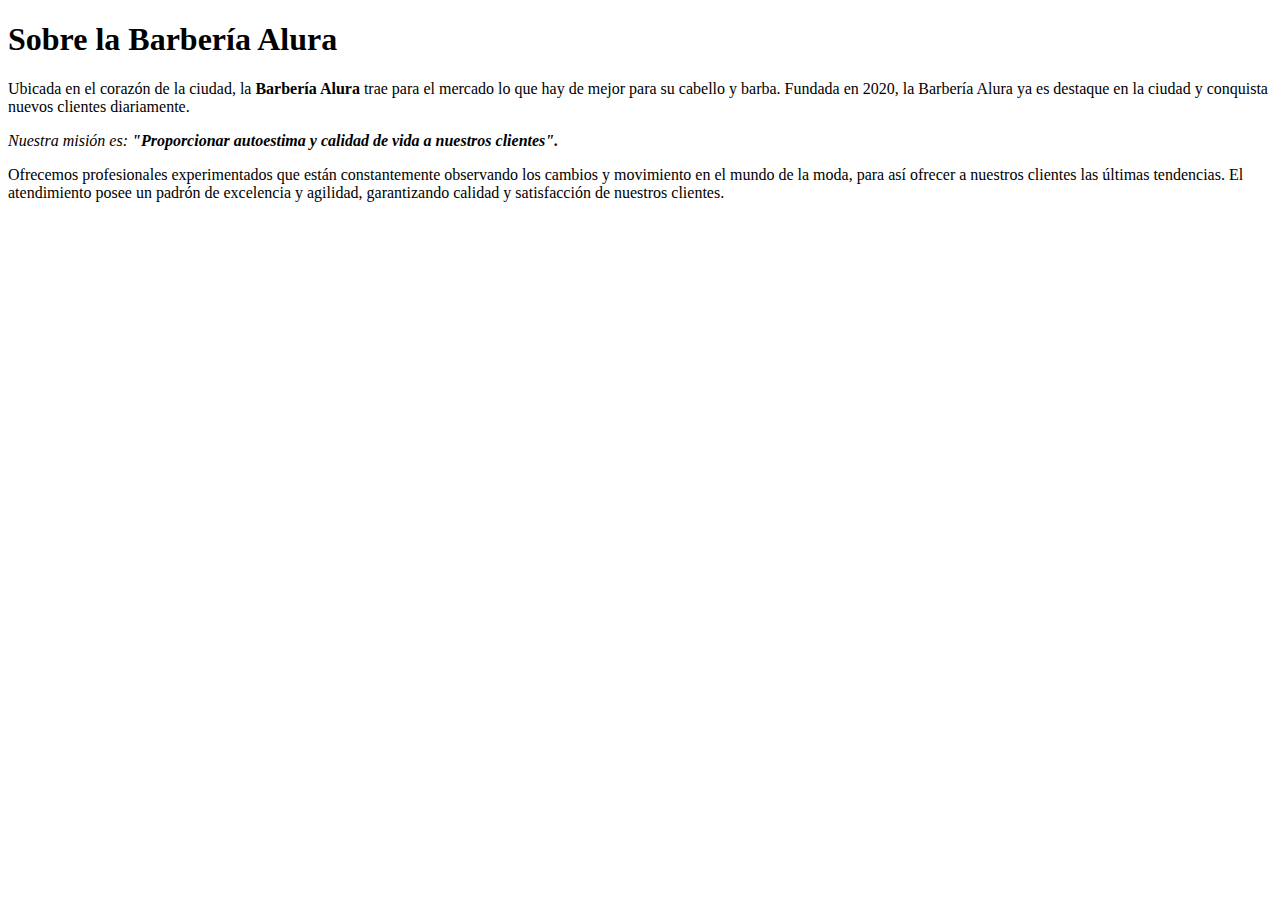
==== index.html @ a5bb8b83 "Empezando el curso HTML5 y CSS3" ====
<!DOCTYPE html>

<html lang="es">
	<meta charset="UTF-8">

	<title>Barberia Alura</title>

	<h1>Sobre la Barbería Alura</h1>

	<p>Ubicada en el corazón de la ciudad, la <strong>Barbería Alura</strong> trae para el mercado lo que hay de mejor para su cabello y barba. Fundada en 2020, la Barbería Alura ya es destaque en la ciudad y conquista nuevos clientes diariamente.</p>

	<p><em>Nuestra misión es: <strong>"Proporcionar autoestima y calidad de vida a nuestros clientes".</strong></em></p>

	<p>Ofrecemos profesionales experimentados que están constantemente observando los cambios y movimiento en el mundo de la moda, para así ofrecer a nuestros clientes las últimas tendencias. El atendimiento posee un padrón de excelencia y agilidad, garantizando calidad y satisfacción de nuestros clientes.</p>
</html>
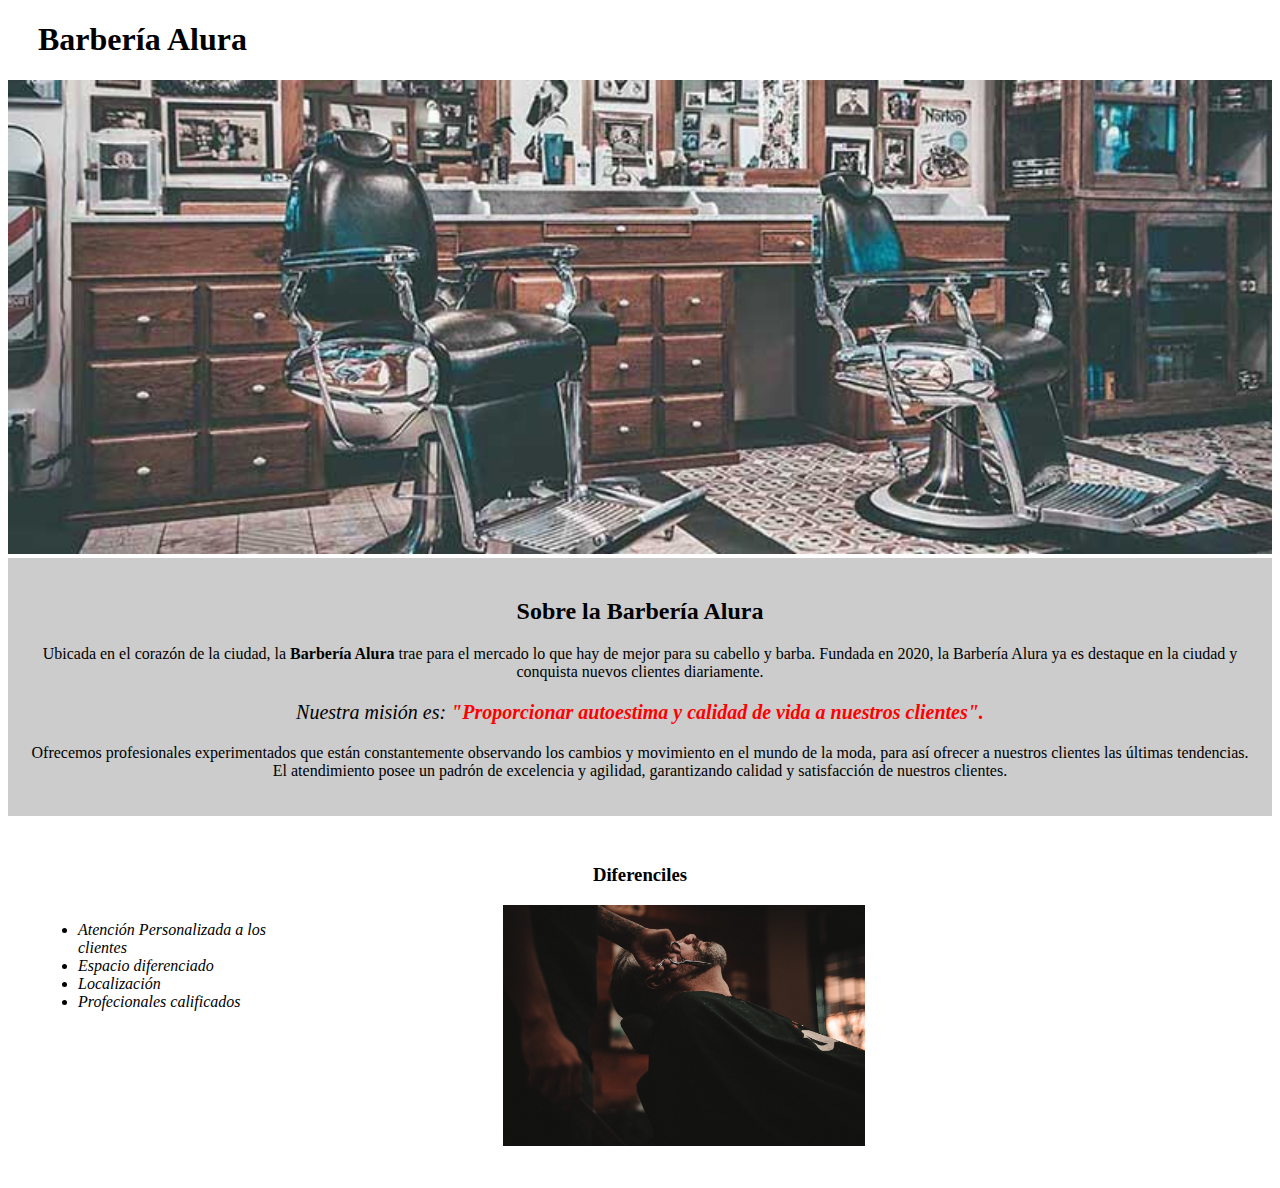
==== commit 6bcbae0e: "Terminando HTML5 y CSS3 Parte 1: Mi primera página web" ====
--- a/index.html
+++ b/index.html
@@ -1,18 +1,37 @@
 <!DOCTYPE html>
 
 <html lang="es">
-	<meta charset="UTF-8">
+	<head>
+		<meta charset="UTF-8">
+		<title>Barberia Alura</title>
+		<link rel="stylesheet" type="text/css" href="style.css">
+	</head>
 
-	<title>Barberia Alura</title>
+	<body>
+		<header>
+			<h1 class="titulo-principal">Barbería Alura</h1>
+		</header>
 
-	<h1>Sobre la Barbería Alura</h1>
+		<img id="banner" src="banner/banner.jpg">		
 
-	<p>Ubicada en el corazón de la ciudad, la <strong>Barbería Alura</strong> trae para el mercado lo que hay de mejor para su cabello y barba. Fundada en 2020, la Barbería Alura ya es destaque en la ciudad y conquista nuevos clientes diariamente.</p>
+		<div class="principal">
+			<h2 class="titulo-centralizado">Sobre la Barbería Alura</h2>
+			<p>Ubicada en el corazón de la ciudad, la <strong>Barbería Alura</strong> trae para el mercado lo que hay de mejor para su cabello y barba. Fundada en 2020, la Barbería Alura ya es destaque en la ciudad y conquista nuevos clientes diariamente.</p>
 
-	<p><em>Nuestra misión es: <strong>"Proporcionar autoestima y calidad de vida a nuestros clientes".</strong></em></p>
+			<p id="mision"><em>Nuestra misión es: <strong>"Proporcionar autoestima y calidad de vida a nuestros clientes".</strong></em></p>
 
-	<p>Ofrecemos profesionales experimentados que están constantemente observando los cambios y movimiento en el mundo de la moda, para así ofrecer a nuestros clientes las últimas tendencias. El atendimiento posee un padrón de excelencia y agilidad, garantizando calidad y satisfacción de nuestros clientes.</p>
-</html>
+			<p>Ofrecemos profesionales experimentados que están constantemente observando los cambios y movimiento en el mundo de la moda, para así ofrecer a nuestros clientes las últimas tendencias. El atendimiento posee un padrón de excelencia y agilidad, garantizando calidad y satisfacción de nuestros clientes.</p>
+		</div>
 
-
-
+		<div class="diferenciales">
+			<h3 class="titulo-centralizado">Diferenciles</h3>
+			<ul>
+				<li class="items">Atención Personalizada a los clientes</li>
+				<li class="items">Espacio diferenciado</li>
+				<li class="items">Localización</li>
+				<li class="items">Profecionales calificados</li>
+			</ul>
+			<img src="diferenciales/diferenciales.jpg" class="imagenDiferenciales">
+		</div>		
+	</body>
+</html>--- a/style.css
+++ b/style.css
@@ -0,0 +1,57 @@
+.titulo-principal{
+	padding-left: 30px;	
+}
+
+h1{
+ 
+}
+
+#banner{
+	width:100%;
+}
+
+.principal{
+	background: #CCCCCC;
+	padding: 20px;
+}
+
+.titulo-centralizado{
+	text-align: center;
+}
+
+p{
+	text-align: center;
+	
+}
+
+em strong{
+	color: red;	
+}
+
+#mision{
+	font-size: 20px;
+}
+
+.diferenciales{
+	background: #FFFFFF;
+	padding: 30px;
+}
+
+
+.items{
+	font-style: italic;
+}
+
+ul{
+	display: inline-block;
+	vertical-align: top;
+	width: 20%;	
+	margin-right: 15%;
+}
+
+.imagenDiferenciales{
+	width: 30%;
+}
+
+
+
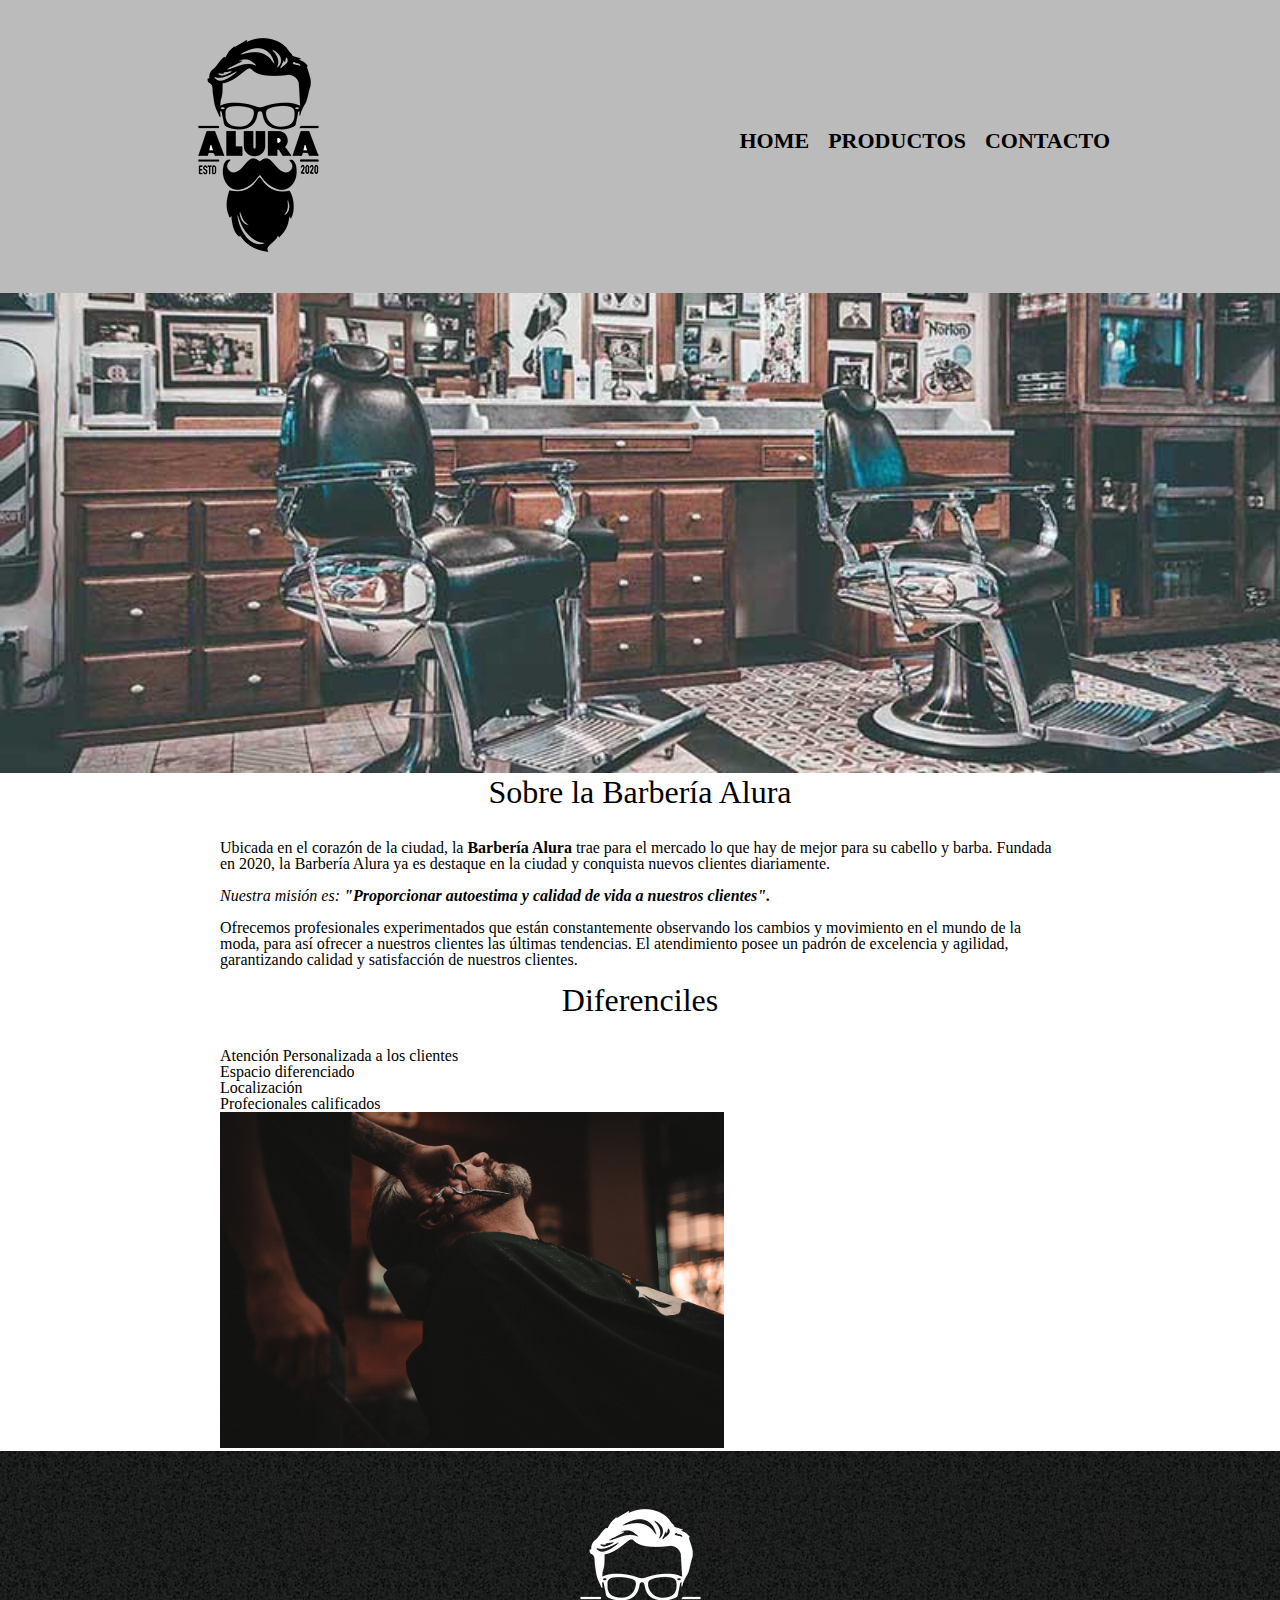
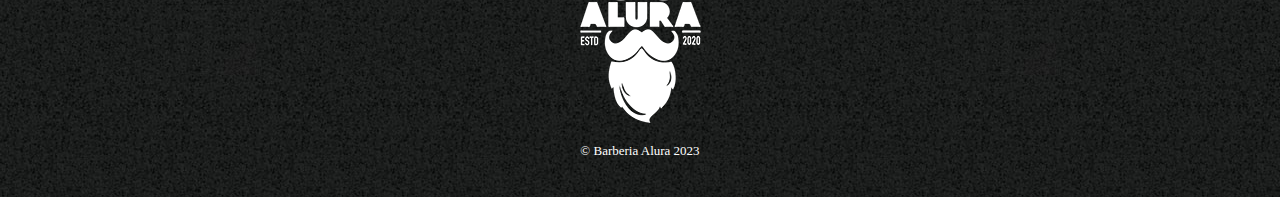
==== commit f5622bdc: "Terminando el curso 3 Trabajando con formularios y tablas" ====
--- a/index.html
+++ b/index.html
@@ -4,34 +4,52 @@
 	<head>
 		<meta charset="UTF-8">
 		<title>Barberia Alura</title>
+		<link rel="stylesheet" href="reset.css">
 		<link rel="stylesheet" type="text/css" href="style.css">
 	</head>
 
 	<body>
 		<header>
-			<h1 class="titulo-principal">Barbería Alura</h1>
+			<div class="encabezado">
+				<h1><img src="imagenes/logo.png"></h1>
+				<nav>
+					<ul class="navegacion">
+						<li><a href="index.html">Home</a></li>
+						<li><a href="productos.html">Productos</a></li>
+						<li><a href="contacto.html">Contacto</a></li>
+					</ul>				
+				</nav>
+			</div>
 		</header>
 
-		<img id="banner" src="banner/banner.jpg">		
+		<img class="banner" src="banner/banner.jpg" alt="Fotografia Estetica">	
 
-		<div class="principal">
-			<h2 class="titulo-centralizado">Sobre la Barbería Alura</h2>
-			<p>Ubicada en el corazón de la ciudad, la <strong>Barbería Alura</strong> trae para el mercado lo que hay de mejor para su cabello y barba. Fundada en 2020, la Barbería Alura ya es destaque en la ciudad y conquista nuevos clientes diariamente.</p>
-
-			<p id="mision"><em>Nuestra misión es: <strong>"Proporcionar autoestima y calidad de vida a nuestros clientes".</strong></em></p>
-
-			<p>Ofrecemos profesionales experimentados que están constantemente observando los cambios y movimiento en el mundo de la moda, para así ofrecer a nuestros clientes las últimas tendencias. El atendimiento posee un padrón de excelencia y agilidad, garantizando calidad y satisfacción de nuestros clientes.</p>
-		</div>
-
-		<div class="diferenciales">
-			<h3 class="titulo-centralizado">Diferenciles</h3>
-			<ul>
-				<li class="items">Atención Personalizada a los clientes</li>
-				<li class="items">Espacio diferenciado</li>
-				<li class="items">Localización</li>
-				<li class="items">Profecionales calificados</li>
-			</ul>
-			<img src="diferenciales/diferenciales.jpg" class="imagenDiferenciales">
-		</div>		
+		<main>
+			
+			<section class="principal">
+				<h2 class="titulo-principal">Sobre la Barbería Alura</h2>
+				<p>Ubicada en el corazón de la ciudad, la <strong>Barbería Alura</strong> trae para el mercado lo que hay de mejor para su cabello y barba. Fundada en 2020, la Barbería Alura ya es destaque en la ciudad y conquista nuevos clientes diariamente.</p>
+	
+				<p id="mision"><em>Nuestra misión es: <strong>"Proporcionar autoestima y calidad de vida a nuestros clientes".</strong></em></p>
+	
+				<p>Ofrecemos profesionales experimentados que están constantemente observando los cambios y movimiento en el mundo de la moda, para así ofrecer a nuestros clientes las últimas tendencias. El atendimiento posee un padrón de excelencia y agilidad, garantizando calidad y satisfacción de nuestros clientes.</p>
+			</section>
+	
+			<section class="diferenciales">
+				<h3 class="titulo-principal">Diferenciles</h3>
+				<ul>
+					<li class="items">Atención Personalizada a los clientes</li>
+					<li class="items">Espacio diferenciado</li>
+					<li class="items">Localización</li>
+					<li class="items">Profecionales calificados</li>
+				</ul>
+				<img src="diferenciales/diferenciales.jpg" class="imagenDiferenciales">
+			</section>
+		</main>
+		
+		<footer>
+			<img src="imagenes/logo-blanco.png" alt="Logo de la Barberia Alura">
+			<p class="coppyrigth">&copy Barberia Alura 2023</p>
+		</footer>		
 	</body>
 </html>--- a/style.css
+++ b/style.css
@@ -1,57 +1,183 @@
-.titulo-principal{
-	padding-left: 30px;	
+header{
+	background: #BBBBBB;
+	padding: 20px 0;
 }
 
-h1{
- 
+.encabezado{
+	position: relative;
+	width: 940px;
+	margin: 0 auto;
 }
 
-#banner{
-	width:100%;
+nav{
+	position: absolute;
+	top: 110px;
+	right: 0px;
 }
 
-.principal{
-	background: #CCCCCC;
-	padding: 20px;
-}
-
-.titulo-centralizado{
-	text-align: center;
-}
-
-p{
-	text-align: center;
-	
-}
-
-em strong{
-	color: red;	
-}
-
-#mision{
-	font-size: 20px;
-}
-
-.diferenciales{
-	background: #FFFFFF;
-	padding: 30px;
+nav li{
+	display: inline;
+	margin: 0 0 0 15px;
 }
 
 
-.items{
-	font-style: italic;
+nav a{
+	text-transform: uppercase;
+	color: #000000;
+	font-weight: bold;
+	font-size: 22px;	
+	text-decoration: none;
 }
 
-ul{
-	display: inline-block;
-	vertical-align: top;
-	width: 20%;	
-	margin-right: 15%;
+nav a:hover{
+	color: #c78c19;
+	text-decoration: underline;
 }
 
-.imagenDiferenciales{
+.ul-productos{
+	width: 940px;
+	margin: 0 auto;
+	padding: 50px;
+}
+
+.ul-productos li{
+	display: inline-block;
+	text-align: center;
 	width: 30%;
+	vertical-align: top;
+	margin: 0 1.5%;
+	padding: 30px 20px;
+	box-sizing: border-box;
+	border: 2px solid #000000;
+	border-radius: 10px;
+}
+
+.ul-productos li:hover{
+	border: 2px solid #c78c19;
+	border-radius: 10px;
+}
+
+.ul-productos li:hover h2{
+	font-size: 33px;
+}
+
+.ul-productos li:active{
+	border: 2px solid #FF0000;
+	border-radius: 10px;
+}
+
+
+.ul-productos h2{
+	font-size: 30px;
+	font-weight: bold;
 }
 
 
 
+.producto-descripcion{
+	font-size: 18px;
+}
+
+.producto-precio{
+	font-size: 20px;
+	font-weight: bold;
+	margin-top: 10px;
+}
+
+footer{
+	padding: 40px;
+	text-align: center;
+	background: url(imagenes/bg.jpg);
+}
+
+.coppyrigth{
+	color: #FFFFFF;
+	font-size: 13px;
+}
+
+main{
+	width: 840px;
+	margin: 0 auto;
+}
+
+form{
+	margin: 40px 0;
+}
+
+form label, form legend{
+	display: block;
+	font-size: 20px;
+	margin: 0 0 10px;
+}
+
+.input-padron{
+	display: block;	
+	padding: 10px 25px;
+	margin: 0 0 10px;
+	width: 50%;
+}
+
+.clase-checkbox{
+	margin: 20px 0;
+}
+
+.enviar{
+	width: 55%;
+	padding: 15px 0;
+	font-size: 20px;
+	font-weight: bold;
+	background: orange;
+	border: none;
+	border-radius: 5px;
+	transition: 1s all;
+	cursor: pointer;
+}
+
+.enviar:hover{
+	background: darkorange;
+	transform: scale(1.02);
+}
+
+table{
+	margin: 40px 40px;
+}
+
+thead{
+	background: #555555;
+	color: white;
+	font-weight: bold;
+}
+
+td, th{
+	border: 1px solid #000000;
+	padding: 8px 15px;
+}
+
+/* Aquí inicia el CSS para nuestro HOME*/
+
+.banner{
+	width: 100%;
+}
+
+.titulo-principal{
+	text-align: center;
+	font-size: 2em;
+	margin: 0 0 1em;
+}
+
+.principal p{
+	margin: 0 0 1em;
+}
+
+.principal strong{
+	font-weight: bold;
+}
+
+.principal em{
+	font-style: italic;
+}
+
+.imagenDiferenciales{
+	width: 60%;
+}
+
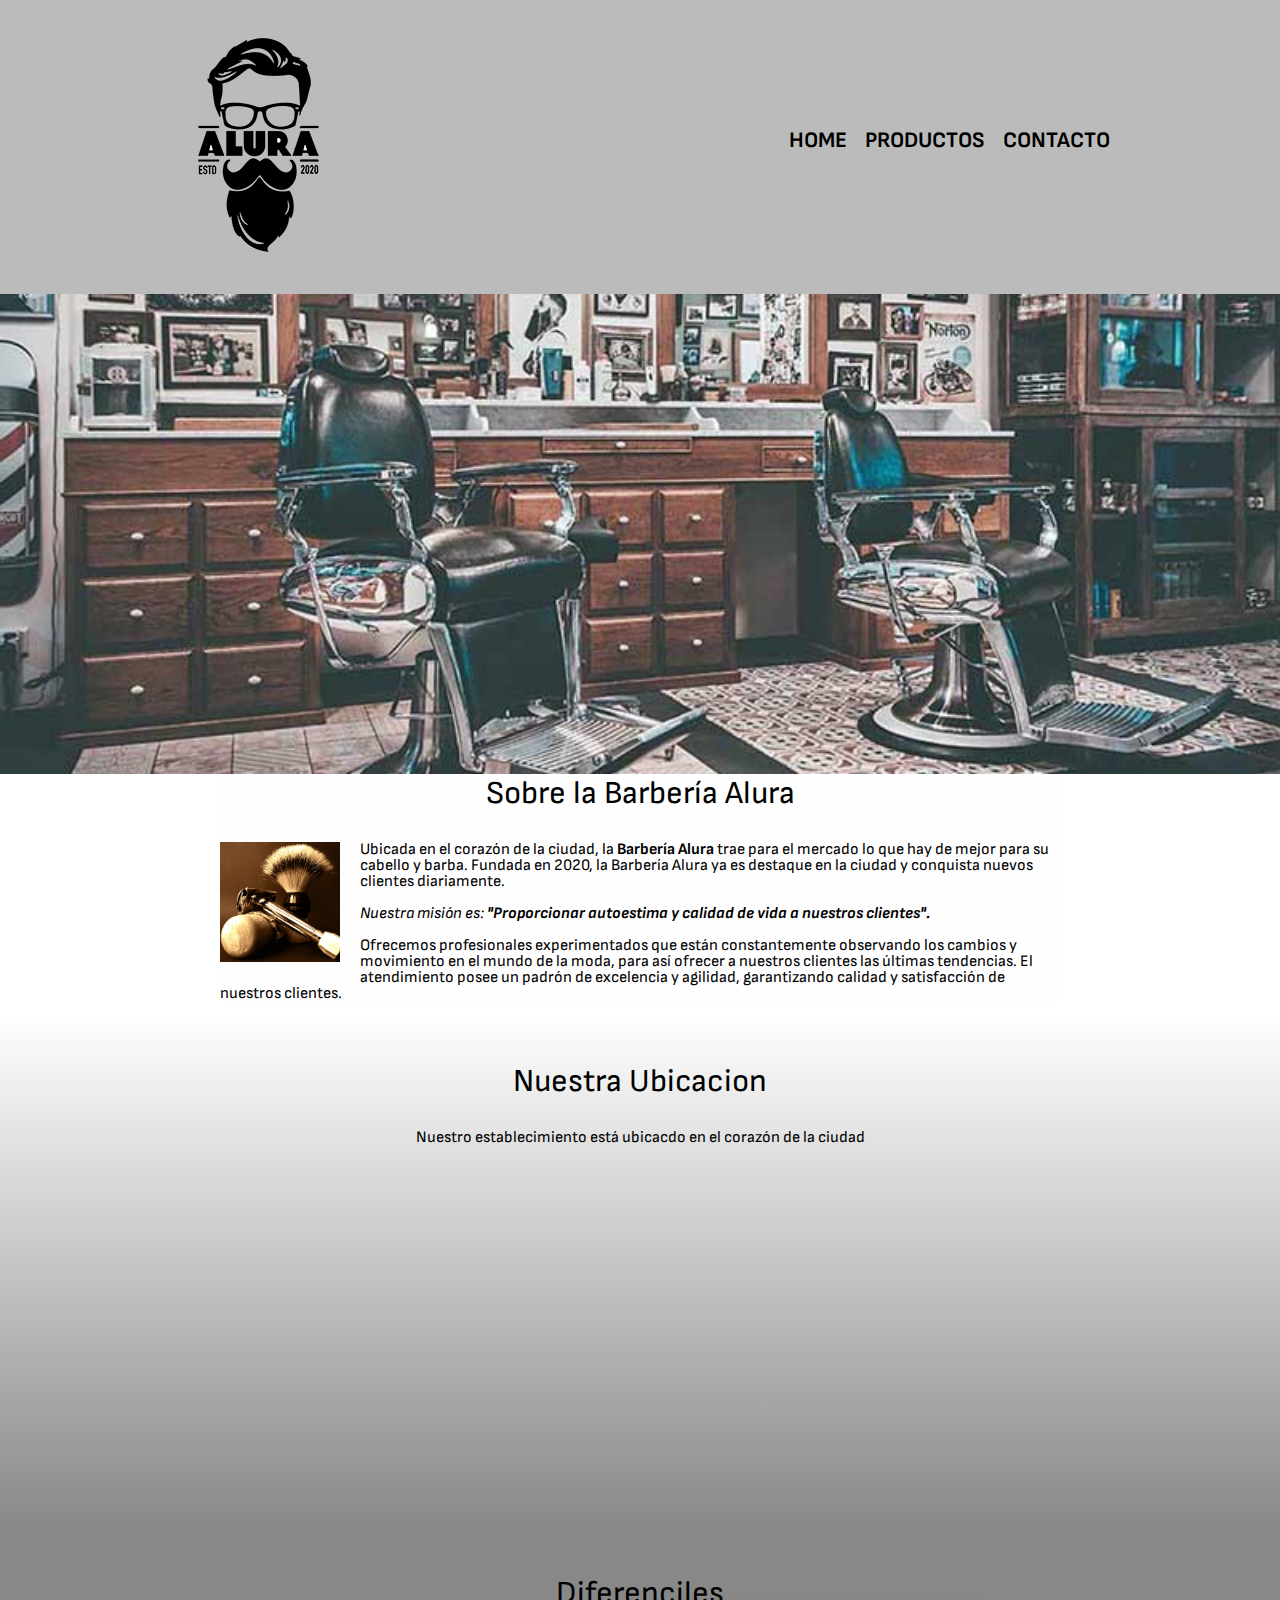
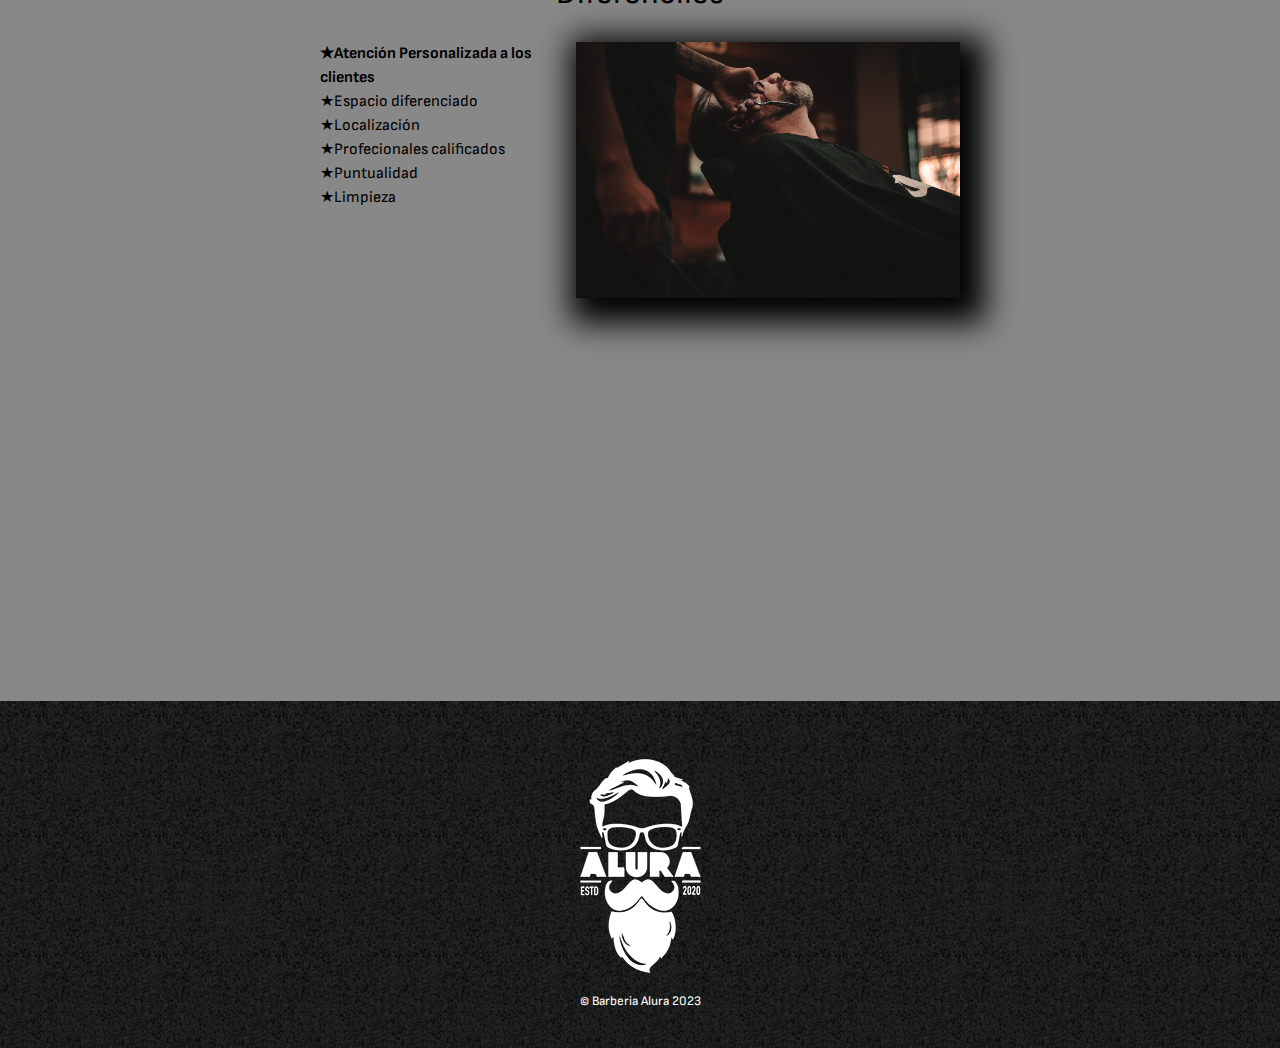
==== commit 07d8aff8: "Terminanado el curso avanzado de HTML5 y CSS3" ====
--- a/index.html
+++ b/index.html
@@ -3,9 +3,13 @@
 <html lang="es">
 	<head>
 		<meta charset="UTF-8">
+		<meta name="viewport" content="width=device-width">
 		<title>Barberia Alura</title>
 		<link rel="stylesheet" href="reset.css">
 		<link rel="stylesheet" type="text/css" href="style.css">
+		<link rel="preconnect" href="https://fonts.googleapis.com">
+		<link rel="preconnect" href="https://fonts.gstatic.com" crossorigin>
+		<link href="https://fonts.googleapis.com/css2?family=Sofia+Sans:wght@200&display=swap" rel="stylesheet">
 	</head>
 
 	<body>
@@ -22,29 +26,55 @@
 			</div>
 		</header>
 
+		<section class="Menu de opciones">
+
+		</section>
+
 		<img class="banner" src="banner/banner.jpg" alt="Fotografia Estetica">	
 
 		<main>
-			
+					
 			<section class="principal">
 				<h2 class="titulo-principal">Sobre la Barbería Alura</h2>
+
+				<img class="utensilios" src="imagenes/utensilios.jpg" alt="utensilios de un barbero">
+
 				<p>Ubicada en el corazón de la ciudad, la <strong>Barbería Alura</strong> trae para el mercado lo que hay de mejor para su cabello y barba. Fundada en 2020, la Barbería Alura ya es destaque en la ciudad y conquista nuevos clientes diariamente.</p>
 	
 				<p id="mision"><em>Nuestra misión es: <strong>"Proporcionar autoestima y calidad de vida a nuestros clientes".</strong></em></p>
 	
 				<p>Ofrecemos profesionales experimentados que están constantemente observando los cambios y movimiento en el mundo de la moda, para así ofrecer a nuestros clientes las últimas tendencias. El atendimiento posee un padrón de excelencia y agilidad, garantizando calidad y satisfacción de nuestros clientes.</p>
 			</section>
+
+			<section class="mapa">
+				<h3 class="titulo-principal">Nuestra Ubicacion</h3>
+				<p>Nuestro establecimiento está ubicacdo en el corazón de la ciudad</p>
+				<div class="mapa-contenido">
+					<iframe src="https://www.google.com/maps/embed?pb=!1m18!1m12!1m3!1d467.4874136153245!2d-99.98952258539477!3d20.387041079775038!2m3!1f0!2f0!3f0!3m2!1i1024!2i768!4f13.1!3m3!1m2!1s0x85d30b7d107cd727%3A0x7983edb223fb4c6d!2sFerreter%C3%ADa%20La%20Paz!5e0!3m2!1sen!2smx!4v1673593168376!5m2!1sen!2smx" width="100%" height="300" style="border:0;" allowfullscreen="" loading="lazy" referrerpolicy="no-referrer-when-downgrade"></iframe>
+				</div>
+			</section>
 	
 			<section class="diferenciales">
 				<h3 class="titulo-principal">Diferenciles</h3>
-				<ul>
-					<li class="items">Atención Personalizada a los clientes</li>
-					<li class="items">Espacio diferenciado</li>
-					<li class="items">Localización</li>
-					<li class="items">Profecionales calificados</li>
-				</ul>
-				<img src="diferenciales/diferenciales.jpg" class="imagenDiferenciales">
+				<div class="contenido-diferenciales">
+					<ul class="lista-diferenciales">
+						<li class="items">Atención Personalizada a los clientes</li>
+						<li class="items">Espacio diferenciado</li>
+						<li class="items">Localización</li>
+						<li class="items">Profecionales calificados</li> 
+						<li class="items">Puntualidad</li> 
+						<li class="items">Limpieza</li> 
+					</ul><img src="diferenciales/diferenciales.jpg" class="imagen-diferenciales" alt="Imagen diferenciales">
+				</div>
+				<div class="video">
+					<iframe width="100%" height="315" src="https://www.youtube.com/embed/tR7eu2QWbV4?start=21" title="YouTube video player" frameborder="0" allow="accelerometer; autoplay; clipboard-write; encrypted-media; gyroscope; picture-in-picture; web-share" allowfullscreen></iframe>
+				</div>
+				
 			</section>
+
+			
+
+			
 		</main>
 		
 		<footer>
--- a/style.css
+++ b/style.css
@@ -1,3 +1,7 @@
+body{
+	font-family: 'Sofia Sans', sans-serif;
+}
+
 header{
 	background: #BBBBBB;
 	padding: 20px 0;
@@ -95,11 +99,6 @@
 	font-size: 13px;
 }
 
-main{
-	width: 840px;
-	margin: 0 auto;
-}
-
 form{
 	margin: 40px 0;
 }
@@ -159,11 +158,21 @@
 	width: 100%;
 }
 
+.principal{
+	padding: 3m 0;
+	background: #FEFEFE;
+	width: 840px;
+	margin: 0 auto;
+}
+
 .titulo-principal{
 	text-align: center;
 	font-size: 2em;
 	margin: 0 0 1em;
-}
+	clear: left;
+}
+
+
 
 .principal p{
 	margin: 0 0 1em;
@@ -177,7 +186,86 @@
 	font-style: italic;
 }
 
-.imagenDiferenciales{
+.utensilios{
+	width: 120px;
+	float: left;
+	margin: 0 20px 20px 0;
+}
+
+.mapa{
+	padding: 3em 0;
+	background: linear-gradient(#FEFEFE, #888888);
+}
+
+.mapa p{
+	margin: 0 0 2em;
+	text-align: center;
+}
+
+.mapa-contenido{
+	width: 940px;
+	margin: 0 auto;
+}
+
+.diferenciales{
+	padding: 3em 0;
+	background: #888888;	
+}
+
+.contenido-diferenciales{
+	width: 640px;
+	margin: 0 auto;	
+}
+
+.lista-diferenciales{
+	width: 40%;
+	display: inline-block;
+	vertical-align: top;
+}
+
+
+.items{
+	line-height: 1.5;
+}
+
+.items:before{
+	content: "★";
+}
+
+
+.items:first-child{
+	font-weight: bold;
+}
+
+.imagen-diferenciales{
 	width: 60%;
-}
-
+	transition: 400ms;
+	box-shadow: 10px 10px 30px 15px #000000;
+}
+
+.imagen-diferenciales:hover{
+	opacity: 30%;
+}
+
+.video{
+	width: 560px;
+	margin: 1em auto;
+}
+
+@media screen and (max-width:480px){
+	h1{
+		text-align: center;
+	}
+
+	nav{
+		position: static;
+	}
+
+	.encabezado, .principal, .mapa-contenido, .contenido-diferenciales, .video{
+		width: auto;
+	}
+
+	.lista-diferenciales, .imagen-diferenciales{
+		width: 100%;
+	}
+}
